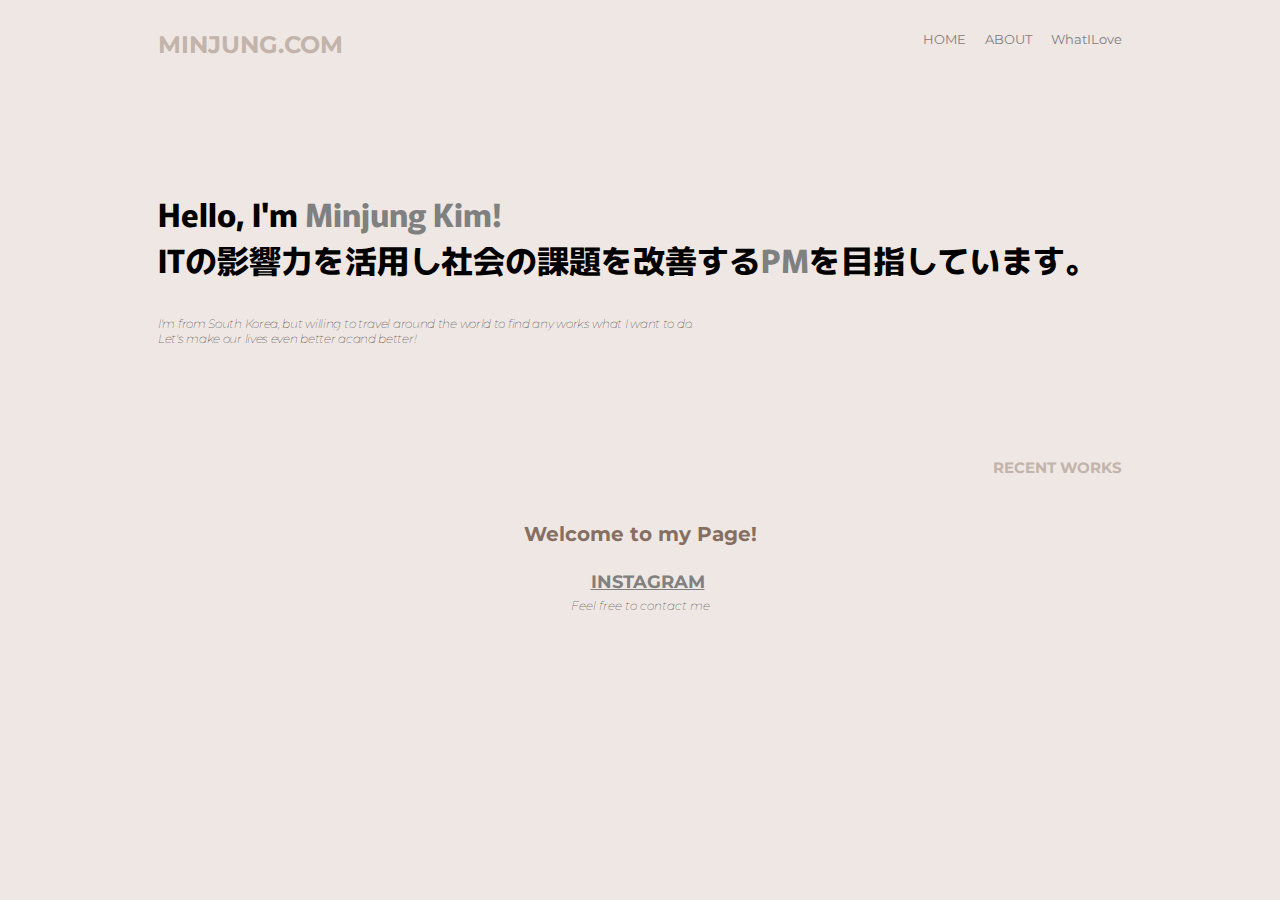
==== index1.html @ a0586680 "Add files via upload" ====
<!DOCTYPE html>
<html lang="ja">
<head>
    <meta charset="UTF-8">
    <meta name="viewport" content="width=device-width, initial-scale=1.0">
    <title>Mimjung Kim's page</title>
    
    <link rel="stylesheet" type="text/css" href="style1.css">
    
	<link rel="preconnect" href="https://fonts.googleapis.com">
<link rel="preconnect" href="https://fonts.gstatic.com" crossorigin>
<link href="https://fonts.googleapis.com/css2?family=Montserrat:wght@300&family=Murecho:wght@200&display=swap" rel="stylesheet">
</head>

<body>
	<div class="frame">
		
		<nav class="navigator">
			<h3 class="site-name">MINJUNG.COM</h3>
			<ul>
				<li><a class="nav-menu" href="index1.html">HOME</a></li>
				<li><a class="nav-menu" href="info.html">ABOUT</a></li>
				<li><a class="nav-menu" href="WhatILove.html">WhatILove</a></li>
			</ul>
		</nav>
		
	
		
	<div class="dashboard">
		<h1 class="japaneses-comment">Hello, I'm <a class="sample">Minjung Kim!</a><br>
			ITの影響力を活用し社会の課題を改善する<a class="highlight">PM</a>を目指しています。</h1>
		
		<p class="english-comment">I'm from South Korea, but willing to travel around the world to find any works what I want to do.<br>
		Let's make our lives even better acand better!</p>
		
	</div>
		
		<h5 class="recent-menu">RECENT WORKS</h5>
		
		<div class="recent-works"></div>
		
		<footer class="footer">
			<h3 class="welcome">Welcome to my Page!</h3> 
			<div class="links">
				<a class"instagram" href="">INSTAGRAM</a>
			</div>
			<p>Feel free to contact me</p>
		</footer>



</body>
</html>
---- style1.css ----
body{
		background-color: #EFE7E3;
	}	
	
	.frame{
		margin: 30px 150px;
		display flex;
		flex-direction: columns;
	}	
	
	/*navigator*/
	
	.navigator{
		display: flex;
		flex-direction: row;
		justify-content: space-between;
	}
	
	li{	
		display: inline;
		align-self: center;
		margin:0;
		margin-left: 15px;
	}	
	
	ul{
	margin:0;
	}
	
	.site-name{
		margin:0;
		font-family: 'Montserrat', sans-serif;
		font-size: 24px;
		color: #C2B4AB;
	}	
	
	.nav-menu{
		font-family: 'Montserrat', sans-serif;
		font-weight: 400;
		font-size: 13px;
	}
	
	a{
		color: grey;
		text-decoration: none;
	}	
	
	a:hover{
		color: white;
		transition: 0.3s;
	}	

	/*dashboard*/
	
	.dashboard{
		display: flex;
		flex-direction: column;
		font-family: 'Montserrat', sans-serif;
		font-family: 'Murecho', sans-serif;
		margin-top: 110px;
		}
	
	.japanese-comment{
		font-family: 'Montserrat', sans-serif;
		font-family: 'Murecho', sans-serif;
		font-weight: 300;
		font-size: 25px;
	}	
	
		
	.sample:hover{
		background-color: #C2B4AB;
		color: white;
		transition: none;
		
		}
	
	.highlight:hover{
		background-color: #C2B4AB;
		transition: none;
	}	
	
	.english-comment{
		font-family: 'Montserrat', sans-serif;
		font-weight: 100;
		font-size: 12px;
		font-style: italic;
		
		letter-spacing: -0.3px;
	}
	
	/*recent works*/
	
	.recent-menu{
	font-family: 'Montserrat', sans-serif;
	font-size: 15px;
	weight: 700;
	color: #C2B4AB;
	
	text-align: right;
	margin-top: 100px;
	}
	
	
	/*footer*/
	
	.footer{
		display: flex;
		flex-direction: column;
		align-items: center;
		margin-bottom: 150px
	}	
	
	.welcome{
		font-family: 'Montserrat', sans-serif;
		font-size: 20px;
		font-seight: 700;
		color:#856f62;
		margin-bottom: 25px;
		
	}
	
	.links>a{
		font-family: 'Montserrat', sans-serif;
		font-size: 18px;
		font-weight: 700;
		margin-left: 15px;
		text-decoration: underline;
	}	
	
	.footer>p{
		font-family: 'Montserrat', sans-serif;
		font-weight: 100;
		font-size: 12px;
		font-style: italic;
		margin: 0;
		margin-top: 5px;	
	}
	
	/*INFO section*/
	
	
	/*profile-section*/
	
	.profile-section{
		display: flex;
		flex-direction: row;
		justify-content: center;
		align-items: flex-start;
		
		margin: 100px 100px;
	}
	
	#profile-picture{
		width: 400px;
		border: 2px solid #C2B4AB;
	 	border-radius: 20px;
		margin-right: 60px;
	}	
		
	.introduction>h2{
		margin: 0px;
		font-family: 'Montserrat', sans-serif;
		font-size: 35px;
		font-weight: 1000;
	}
	
	.introduction1>p{
		font-family: 'Montserrat', sans-serif;
		font-family: 'Murecho', sans-serif;
		font-weight: 300;
		font-size: 20px;
		margin-bottom: 10px;
	}	
	
	
	
	/*love-menu*/
	
	.love-menu{
		font-family: 'Montserrat', sans-serif;
		font-size: 35px;
		margin: 30px 100px;
	}
	
	.love-section{
		display: flex;
		flex-direction: column;
		justify-content: flex-start;
		align-content: center;
		margin: 100px 150px;
		margin-top: 20px;
	}
	
	.love{
		display: flex;
		flex-direction: row;
		margin-bottom: 40px;
		align-items: center;
	}
	
	.love-icon{
	 	width: 150px;
	 	height: 150px;
	 	border: 2px solid #C2B4AB;
	 	border-radius: 100px;
	 }	
	
	.love-intro{
		margin-left:30px;
	}	
	
	.love-name{
		font-family: 'Montserrat', sans-serif;
		font-family: 'Murecho', sans-serif;
		font-weight: 700px;
		margin-top: 0px;
		margin-bottom: 5px;
	}
	
	.love-exp{
		font-family: 'Montserrat', sans-serif;
		font-family: 'Murecho', sans-serif;
		font-size: 16px;
		margin: 0px;
	}
	
	/*footer-section*/
	
	.footer-comment{
		text-align: center;
	}
	
	a[title-"Freepik"]:hover{
		color: black;
		text-decoration: underline;
	}	
	
	
	a[title-"Flaticon"]:hover{
		color: black;
		text-decoration: underline;
	}
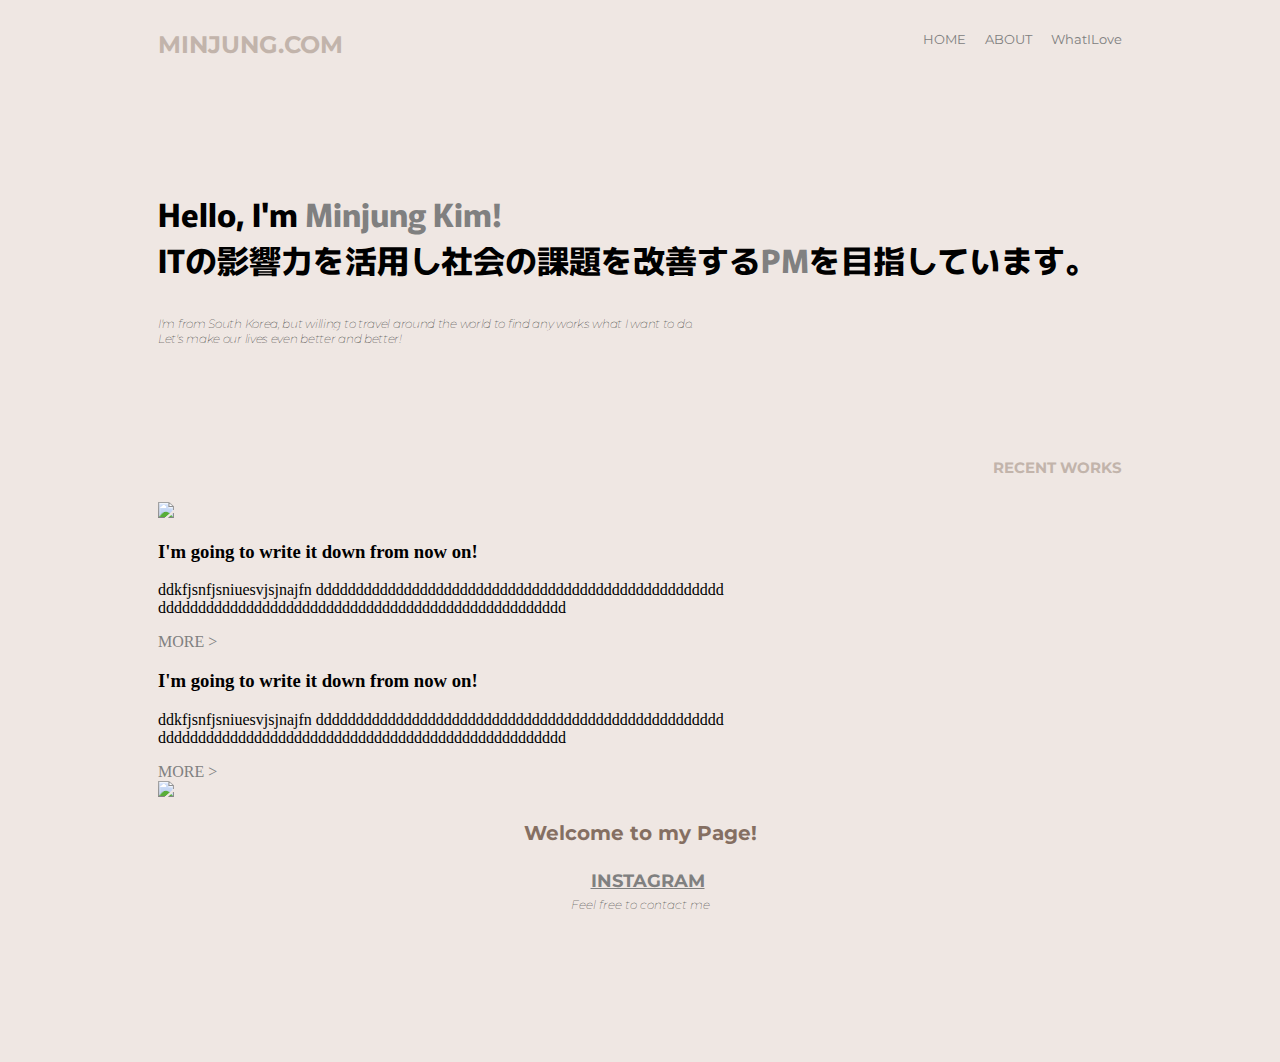
==== commit a0329fda: "Update index1.html" ====
--- a/index1.html
+++ b/index1.html
@@ -31,14 +31,37 @@
 			ITの影響力を活用し社会の課題を改善する<a class="highlight">PM</a>を目指しています。</h1>
 		
 		<p class="english-comment">I'm from South Korea, but willing to travel around the world to find any works what I want to do.<br>
-		Let's make our lives even better acand better!</p>
+		Let's make our lives even better and better!</p>
 		
 	</div>
 		
 		<h5 class="recent-menu">RECENT WORKS</h5>
 		
-		<div class="recent-works"></div>
+		<div class="recent-works">
+			<div class="article" id="article1">
+				<img class="thumbnail" id="thumb1" src="雑貨屋巡り/IMG_8785.jpg">
+				<div class="article-info">
+					<h3 class="article-name" id="name1">I'm going to write it down from now on!</h3>
+					<p class="article-comment">ddkfjsnfjsniuesvjsjnajfn
+					ddddddddddddddddddddddddddddddddddddddddddddddddddd
+					ddddddddddddddddddddddddddddddddddddddddddddddddddd</p>
+					<a class="more" href="" target="_blank">MORE ></a>
+				</div>	
+			</div>
 		
+			<div class="article" id="article2">
+				<div class="article-info">
+					<h3 class="article-name" id="name2">I'm going to write it down from now on!</h3>
+					<p class="article-comment" id="comment2">ddkfjsnfjsniuesvjsjnajfn
+					ddddddddddddddddddddddddddddddddddddddddddddddddddd
+					ddddddddddddddddddddddddddddddddddddddddddddddddddd</p>
+					<a class="more" href="" target="_blank">MORE ></a>
+				</div>	
+				<img class="thumbnail" id="thumb2" src="雑貨屋巡り/IMG_8785.jpg">
+			</div>
+			
+		</div>	
+			
 		<footer class="footer">
 			<h3 class="welcome">Welcome to my Page!</h3> 
 			<div class="links">
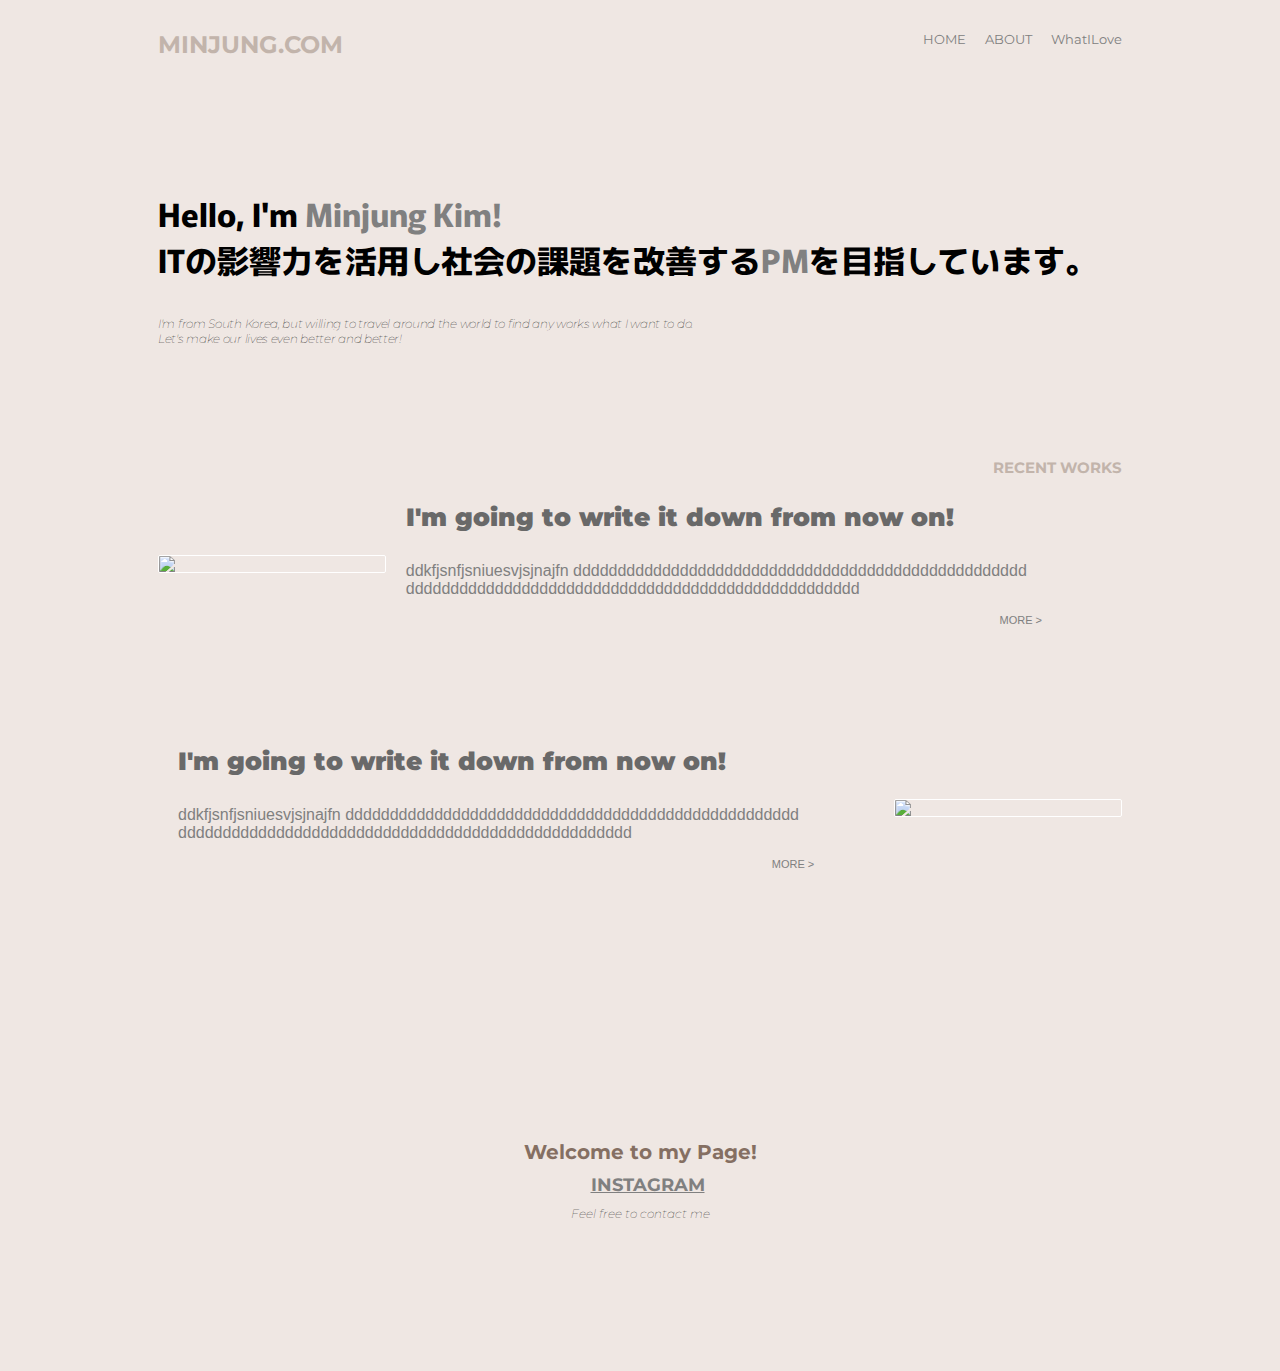
==== commit 4de025a5: "修正１" ====
--- a/index1.html
+++ b/index1.html
@@ -4,62 +4,55 @@
     <meta charset="UTF-8">
     <meta name="viewport" content="width=device-width, initial-scale=1.0">
     <title>Mimjung Kim's page</title>
-    
     <link rel="stylesheet" type="text/css" href="style1.css">
-    
 	<link rel="preconnect" href="https://fonts.googleapis.com">
-<link rel="preconnect" href="https://fonts.gstatic.com" crossorigin>
-<link href="https://fonts.googleapis.com/css2?family=Montserrat:wght@300&family=Murecho:wght@200&display=swap" rel="stylesheet">
+	<link rel="preconnect" href="https://fonts.gstatic.com" crossorigin>
+	<link href="https://fonts.googleapis.com/css2?family=Montserrat:wght@300&family=Murecho:wght@200&display=swap" rel="stylesheet">
 </head>
 
 <body>
 	<div class="frame">
 		
-		<nav class="navigator">
-			<h3 class="site-name">MINJUNG.COM</h3>
-			<ul>
-				<li><a class="nav-menu" href="index1.html">HOME</a></li>
-				<li><a class="nav-menu" href="info.html">ABOUT</a></li>
-				<li><a class="nav-menu" href="WhatILove.html">WhatILove</a></li>
-			</ul>
-		</nav>
+			<nav class="navigator">
+				<h3 class="site-name">MINJUNG.COM</h3>
+				<ul>
+					<li><a class="nav-menu" href="index1.html">HOME</a></li>
+					<li><a class="nav-menu" href="info.html">ABOUT</a></li>
+					<li><a class="nav-menu" href="WhatILove.html">WhatILove</a></li>
+				</ul>
+			</nav>
 		
-	
-		
-	<div class="dashboard">
-		<h1 class="japaneses-comment">Hello, I'm <a class="sample">Minjung Kim!</a><br>
-			ITの影響力を活用し社会の課題を改善する<a class="highlight">PM</a>を目指しています。</h1>
-		
-		<p class="english-comment">I'm from South Korea, but willing to travel around the world to find any works what I want to do.<br>
-		Let's make our lives even better and better!</p>
-		
-	</div>
-		
+			
+		<div class="dashboard">
+			<h1 class="japaneses-comment">Hello, I'm <a class="sample">Minjung Kim!</a><br>
+				ITの影響力を活用し社会の課題を改善する<a class="highlight">PM</a>を目指しています。</h1>
+			<p class="english-comment">I'm from South Korea, but willing to travel around the world to find any works what I want to do.<br>
+			Let's make our lives even better and better!</p>
+		</div>
+			
 		<h5 class="recent-menu">RECENT WORKS</h5>
-		
-		<div class="recent-works">
-			<div class="article" id="article1">
-				<img class="thumbnail" id="thumb1" src="雑貨屋巡り/IMG_8785.jpg">
-				<div class="article-info">
-					<h3 class="article-name" id="name1">I'm going to write it down from now on!</h3>
-					<p class="article-comment">ddkfjsnfjsniuesvjsjnajfn
-					ddddddddddddddddddddddddddddddddddddddddddddddddddd
-					ddddddddddddddddddddddddddddddddddddddddddddddddddd</p>
-					<a class="more" href="" target="_blank">MORE ></a>
+			<div class="recent-works">
+				<div class="article" id="article1">
+					<img class="thumbnail" id="thumb1" src="雑貨屋巡り/IMG_8785.jpg">
+					<div class="article-info">
+						<h3 class="article-name" id="name1">I'm going to write it down from now on!</h3>
+						<p class="article-comment">ddkfjsnfjsniuesvjsjnajfn
+						ddddddddddddddddddddddddddddddddddddddddddddddddddd
+						ddddddddddddddddddddddddddddddddddddddddddddddddddd</p>
+						<a class="more" href="" target="_blank">MORE ></a>
 				</div>	
-			</div>
-		
-			<div class="article" id="article2">
-				<div class="article-info">
-					<h3 class="article-name" id="name2">I'm going to write it down from now on!</h3>
-					<p class="article-comment" id="comment2">ddkfjsnfjsniuesvjsjnajfn
-					ddddddddddddddddddddddddddddddddddddddddddddddddddd
-					ddddddddddddddddddddddddddddddddddddddddddddddddddd</p>
-					<a class="more" href="" target="_blank">MORE ></a>
-				</div>	
-				<img class="thumbnail" id="thumb2" src="雑貨屋巡り/IMG_8785.jpg">
-			</div>
+			 </div>
 			
+				<div class="article" id="article2">
+					<div class="article-info">
+						<h3 class="article-name" id="name2">I'm going to write it down from now on!</h3>
+						<p class="article-comment" id="comment2">ddkfjsnfjsniuesvjsjnajfn
+						ddddddddddddddddddddddddddddddddddddddddddddddddddd
+						ddddddddddddddddddddddddddddddddddddddddddddddddddd</p>
+						<a class="more" href="" target="_blank">MORE ></a>
+					</div>	
+					<img class="thumbnail" id="thumb2" src="雑貨屋巡り/IMG_8785.jpg">
+				</div>
 		</div>	
 			
 		<footer class="footer">
@@ -70,8 +63,6 @@
 			<p>Feel free to contact me</p>
 		</footer>
 
-
-
 </body>
 </html>		
 		
--- a/style1.css
+++ b/style1.css
@@ -86,20 +86,190 @@
 		font-weight: 100;
 		font-size: 12px;
 		font-style: italic;
-		
 		letter-spacing: -0.3px;
 	}
 	
-	/*recent works*/
+	
+	/*recent-works*/
+	
 	
 	.recent-menu{
 	font-family: 'Montserrat', sans-serif;
 	font-size: 15px;
-	weight: 700;
-	color: #C2B4AB;
-	
+	weight: 900;
+	color: #C2B4AB;	
 	text-align: right;
 	margin-top: 100px;
+	}
+	
+	
+	.recent-works{
+		display: flex;
+		flex-direction: column;
+		margin-bottom: 0px;
+		}
+	
+	.article{
+		display: flex;
+		flex-direction: row;
+		margin-bottom: 120px;
+		align-items: center;
+	}	
+	
+	.thumbnail{
+		width: 350px;
+		border:1px solid white;  
+		border-radius: 2px; 
+		
+	}
+	
+	.article-info{
+		margin: 0px 20px;	
+	}
+	
+	.article-name{
+		font-family: 'Montserrat', sans-serif;
+		font-size: 25px;
+		font-weight: 900;
+		margin-top: 0px;
+		margin-bottom: 30px;
+		color: #696969;
+		
+	}
+	
+	.article-name:hover{
+		position: relative;
+  		top: -3px;
+ 		color: #856f62;
+ 		font-style: italic;
+	}
+	
+	
+	.article-comment{
+		font-family: 'Montserrat', sans-serif;
+		font-family: 'Noto Sans JP', sans-serif;
+		font-size: 16px;
+		font-weight: 100;
+		color: grey;
+	}	
+	
+	.more{
+		width: content;
+		height: content;
+		float: right;
+		margin-right: 60px;
+		font-family: 'Montserrat', sans-serif;
+		font-family: 'Noto Sans JP', sans-serif;
+		font-size: 11px;
+		background-color: transparent;
+		border: none;
+		outline: none;
+		padding: 0px;
+	}
+	
+	
+	
+	/*profile-section*/
+	
+	.profile-section{
+		display: flex;
+		flex-direction: row;
+		justify-content: center;
+		align-items: flex-start;
+		margin: 100px 100px;
+	}
+	
+	#profile-picture{
+		width: 370px;
+		border: 2px solid #C2B4AB;
+	 	border-radius: 20px;
+		margin-right: 60px;
+	}	
+		
+	.introduction>h2{
+		margin: 0px;
+		font-family: 'Montserrat', sans-serif;
+		font-size: 35px;
+		font-weight: 1000;
+	}
+	
+	.introduction>h4{
+		font-family: 'Montserrat', sans-serif;
+		font-family: 'Noto Sans JP', sans-serif;
+		font-weight: 800;
+		font-size: 20px;
+		color: #696969;
+		font-style: italic;
+	}	
+		
+	.pm:hover{
+ 		position: relative;
+  		top: -3px;
+  		transition: 0.1s;
+ 		color: #856f62;
+ 		font-style: italic;
+		}
+	
+	.introduction>p{
+		font-family: 'Montserrat', sans-serif;
+		font-family: 'Noto Sans JP', sans-serif;
+		font-weight: 580;
+		font-size: 13px;
+		margin-bottom: 10px;
+		line-height: 1.6;
+	}	
+	
+	/*love-menu*/
+	
+	.h1-love{
+    text-align: center;
+    margin-top: 50px;
+	}
+
+	.lists{
+    text-align: center;
+    font-family: 'Montserrat', sans-serif;
+	font-family: 'Noto Sans JP', sans-serif;
+    display: block;
+    text-align: center;
+    font-weight: 400;
+    font-size: 13px;
+    line-height: 1.5;
+    font-style: italic;
+    margin-bottom: 80px;
+	}
+	
+	.list_text{
+	margin-bottom: 0px;
+	}
+	
+	.list_text2{ 
+	font-family: 'Montserrat', sans-serif;
+	font-style: italic;
+	font-size: 11px;
+	}
+
+	.list_img{
+    width: 250px;
+    height: 250px;
+    display: block;
+    margin: 3vh 1vh;
+    margin-bottom: 50px;
+	}
+
+	.list_img:hover {
+		background-color: #C2B4AB;
+		width: 270px;
+		height: 270px;
+		transition: none;
+		border:1.5px solid #856f62;  
+		box-shadow: 0 4px 8px 0 rgba(0, 0, 0, 0.2), 0 6px 20px 0 rgba(0, 0, 0, 0.19);  
+	}	
+
+	.favorites{
+    display:inline-flex;
+    margin-top: 60px;
+    margin-left: 100px;
 	}
 	
 	
@@ -117,7 +287,8 @@
 		font-size: 20px;
 		font-seight: 700;
 		color:#856f62;
-		margin-bottom: 25px;
+		margin-top: 150px;
+		margin-bottom: 10px;
 		
 	}
 	
@@ -135,113 +306,7 @@
 		font-size: 12px;
 		font-style: italic;
 		margin: 0;
-		margin-top: 5px;	
-	}
-	
-	/*INFO section*/
-	
-	
-	/*profile-section*/
-	
-	.profile-section{
-		display: flex;
-		flex-direction: row;
-		justify-content: center;
-		align-items: flex-start;
-		
-		margin: 100px 100px;
-	}
-	
-	#profile-picture{
-		width: 400px;
-		border: 2px solid #C2B4AB;
-	 	border-radius: 20px;
-		margin-right: 60px;
-	}	
-		
-	.introduction>h2{
-		margin: 0px;
-		font-family: 'Montserrat', sans-serif;
-		font-size: 35px;
-		font-weight: 1000;
-	}
-	
-	.introduction1>p{
-		font-family: 'Montserrat', sans-serif;
-		font-family: 'Murecho', sans-serif;
-		font-weight: 300;
-		font-size: 20px;
-		margin-bottom: 10px;
-	}	
-	
-	
-	
-	/*love-menu*/
-	
-	.love-menu{
-		font-family: 'Montserrat', sans-serif;
-		font-size: 35px;
-		margin: 30px 100px;
-	}
-	
-	.love-section{
-		display: flex;
-		flex-direction: column;
-		justify-content: flex-start;
-		align-content: center;
-		margin: 100px 150px;
-		margin-top: 20px;
-	}
-	
-	.love{
-		display: flex;
-		flex-direction: row;
-		margin-bottom: 40px;
-		align-items: center;
-	}
-	
-	.love-icon{
-	 	width: 150px;
-	 	height: 150px;
-	 	border: 2px solid #C2B4AB;
-	 	border-radius: 100px;
-	 }	
-	
-	.love-intro{
-		margin-left:30px;
-	}	
-	
-	.love-name{
-		font-family: 'Montserrat', sans-serif;
-		font-family: 'Murecho', sans-serif;
-		font-weight: 700px;
-		margin-top: 0px;
-		margin-bottom: 5px;
-	}
-	
-	.love-exp{
-		font-family: 'Montserrat', sans-serif;
-		font-family: 'Murecho', sans-serif;
-		font-size: 16px;
-		margin: 0px;
-	}
-	
-	/*footer-section*/
-	
-	.footer-comment{
-		text-align: center;
-	}
-	
-	a[title-"Freepik"]:hover{
-		color: black;
-		text-decoration: underline;
-	}	
-	
-	
-	a[title-"Flaticon"]:hover{
-		color: black;
-		text-decoration: underline;
-	}	
-	
-	
-	
+		margin-top: 10px;	
+	}
+	
+	
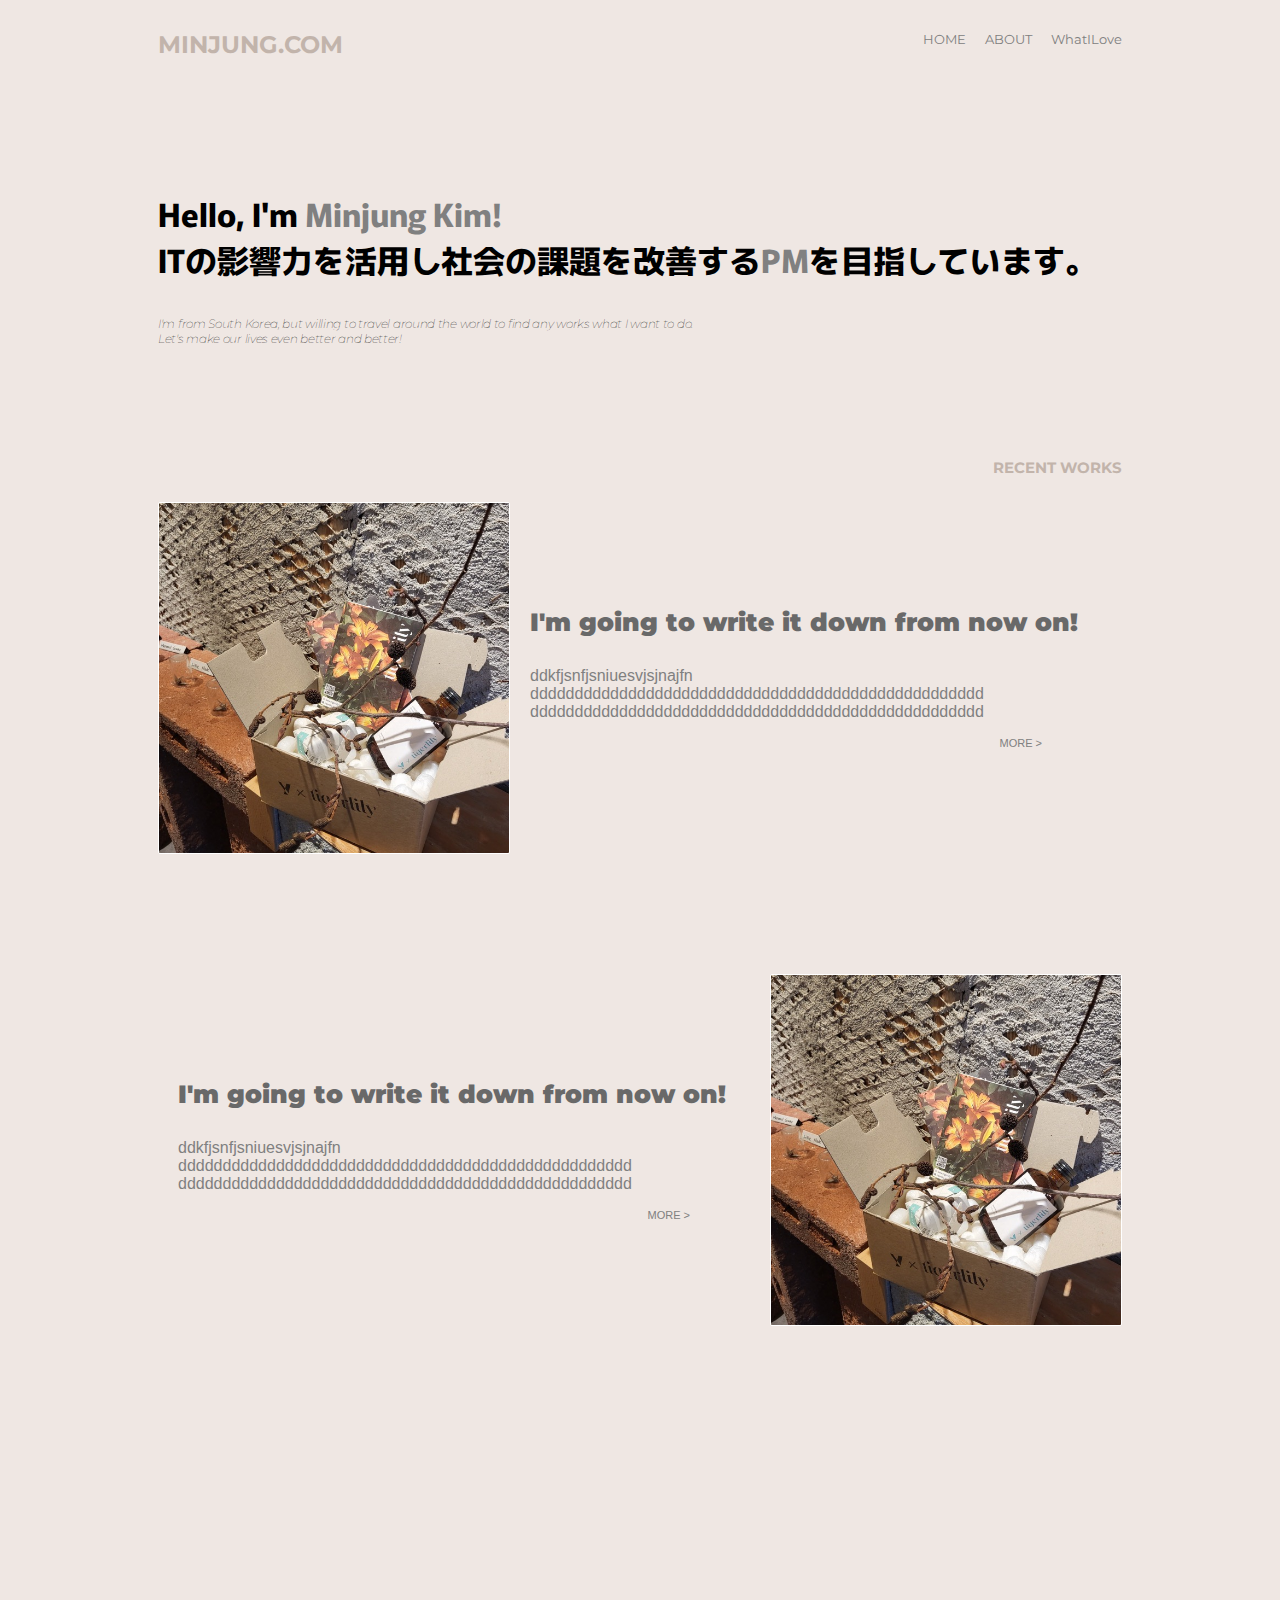
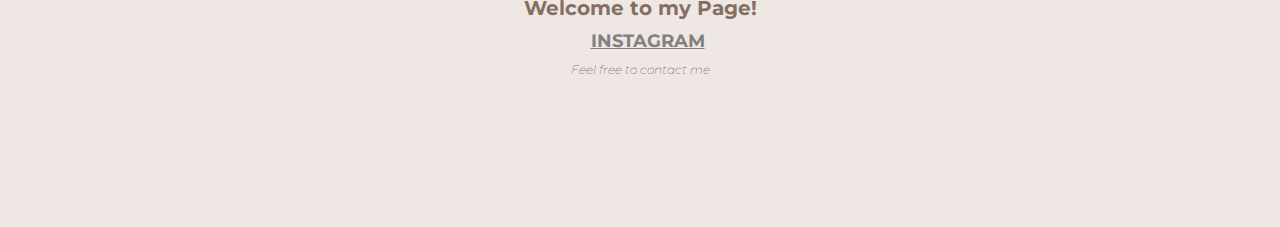
==== commit 0c4c14c7: "Update index1.html" ====
--- a/index1.html
+++ b/index1.html
@@ -6,7 +6,6 @@
     <title>Mimjung Kim's page</title>
     <link rel="stylesheet" type="text/css" href="style1.css">
 	<link rel="preconnect" href="https://fonts.googleapis.com">
-	<link rel="preconnect" href="https://fonts.gstatic.com" crossorigin>
 	<link href="https://fonts.googleapis.com/css2?family=Montserrat:wght@300&family=Murecho:wght@200&display=swap" rel="stylesheet">
 </head>
 
@@ -33,7 +32,7 @@
 		<h5 class="recent-menu">RECENT WORKS</h5>
 			<div class="recent-works">
 				<div class="article" id="article1">
-					<img class="thumbnail" id="thumb1" src="雑貨屋巡り/IMG_8785.jpg">
+					<img class="thumbnail" id="thumb1" src="IMG_8785.JPG">
 					<div class="article-info">
 						<h3 class="article-name" id="name1">I'm going to write it down from now on!</h3>
 						<p class="article-comment">ddkfjsnfjsniuesvjsjnajfn
@@ -51,7 +50,7 @@
 						ddddddddddddddddddddddddddddddddddddddddddddddddddd</p>
 						<a class="more" href="" target="_blank">MORE ></a>
 					</div>	
-					<img class="thumbnail" id="thumb2" src="雑貨屋巡り/IMG_8785.jpg">
+					<img class="thumbnail" id="thumb2" src="IMG_8785.JPG">
 				</div>
 		</div>	
 			
@@ -70,4 +69,4 @@
 
 
 
-		+		
